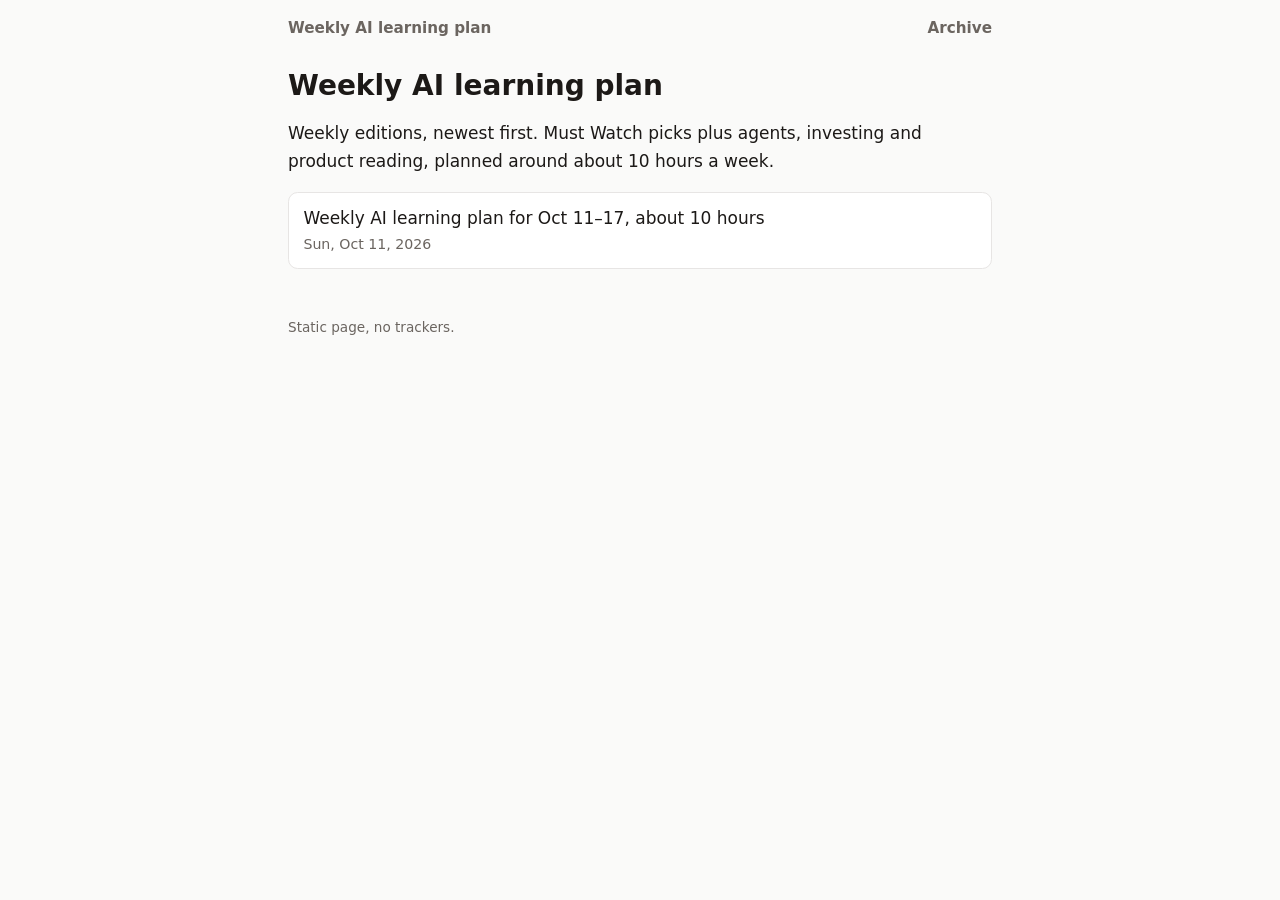
==== index.html @ 17ac38bb "Restore pre-redesign learning plan layout" ====
<!doctype html>
<html lang="en"><head><meta charset="utf-8">
<meta name="viewport" content="width=device-width,initial-scale=1">
<title>Weekly AI learning plan</title>
<meta name="robots" content="noindex">
<link rel="stylesheet" href="style.css">
</head><body>
<header class="site"><a href="index.html">Weekly AI learning plan</a><a href="index.html">Archive</a></header>
<main>
<h1>Weekly AI learning plan</h1>
<p>Weekly editions, newest first. Must Watch picks plus agents, investing and product reading, planned around about 10 hours a week.</p>
<ul class="idx">
<li><a href="editions/2026-10-11.html">Weekly AI learning plan for Oct 11–17, about 10 hours<small>Sun, Oct 11, 2026</small></a></li>
</ul>
<footer>Static page, no trackers.</footer>
</main></body></html>
---- style.css ----
:root{color-scheme:light dark;--bg:#fafaf9;--fg:#1c1917;--muted:#6b6560;--card:#fff;--line:#e7e5e4;--accent:#2563eb;--new:#15803d;--newbg:#dcfce7;--save:#a16207;--savebg:#fef3c7}
@media(prefers-color-scheme:dark){:root{--bg:#121110;--fg:#ecebe9;--muted:#a09a94;--card:#1b1a19;--line:#2c2a28;--accent:#7aa7ff;--new:#86efac;--newbg:#14391f;--save:#fde68a;--savebg:#3d2f08}}
*{box-sizing:border-box}
body{margin:0;background:var(--bg);color:var(--fg);font:17px/1.6 system-ui,-apple-system,"Segoe UI",Roboto,sans-serif}
main{max-width:46rem;margin:0 auto;padding:1.25rem 1rem 4rem}
header.site{max-width:46rem;margin:0 auto;padding:1rem 1rem 0;display:flex;justify-content:space-between;gap:1rem;font-size:.95rem}
header.site a{color:var(--muted);text-decoration:none;font-weight:600}
a{color:var(--accent)}
h1{font-size:1.75rem;line-height:1.25;margin:.5rem 0 1rem}
h2{font-size:1.25rem;margin:2.2rem 0 .6rem;padding-bottom:.3rem;border-bottom:1px solid var(--line)}
h3{font-size:1.05rem;margin:1.5rem 0 .4rem}
ul,ol{padding:0;margin:.5rem 0;list-style:none}
li{background:var(--card);border:1px solid var(--line);border-radius:.6rem;padding:.7rem .9rem;margin:.55rem 0}
ol{counter-reset:n}ol>li{counter-increment:n;padding-left:2.6rem;position:relative}
ol>li::before{content:counter(n);position:absolute;left:.8rem;top:.7rem;font-weight:700;color:var(--muted)}
.badge{display:inline-block;font-size:.72rem;font-weight:700;text-transform:uppercase;letter-spacing:.04em;border-radius:999px;padding:.05rem .55rem;vertical-align:.1em}
.badge.new{color:var(--new);background:var(--newbg)}.badge.saves{color:var(--save);background:var(--savebg)}
nav.pn{display:flex;justify-content:space-between;gap:1rem;margin:2.5rem 0 0;font-size:.95rem}
nav.pn a{flex:1;border:1px solid var(--line);background:var(--card);border-radius:.6rem;padding:.6rem .8rem;text-decoration:none}
nav.pn a.next{text-align:right}nav.pn span.ph{flex:1}
.idx li{padding:0}.idx li a{display:block;padding:.8rem .9rem;text-decoration:none;color:var(--fg)}
.idx small{display:block;color:var(--muted)}
footer{color:var(--muted);font-size:.85rem;margin-top:3rem}
.summary{display:block;color:var(--muted);font-size:.93em;line-height:1.5;margin-top:.45rem}
.resource-summary{cursor:pointer;list-style:none}
.resource-summary::-webkit-details-marker{display:none}
.resource-summary::after{content:"＋";float:right;color:var(--muted);font-weight:700}
.resource-details[open]>.resource-summary::after{content:"−"}
.resource-summary:focus-visible{outline:2px solid var(--accent);outline-offset:3px;border-radius:.25rem}
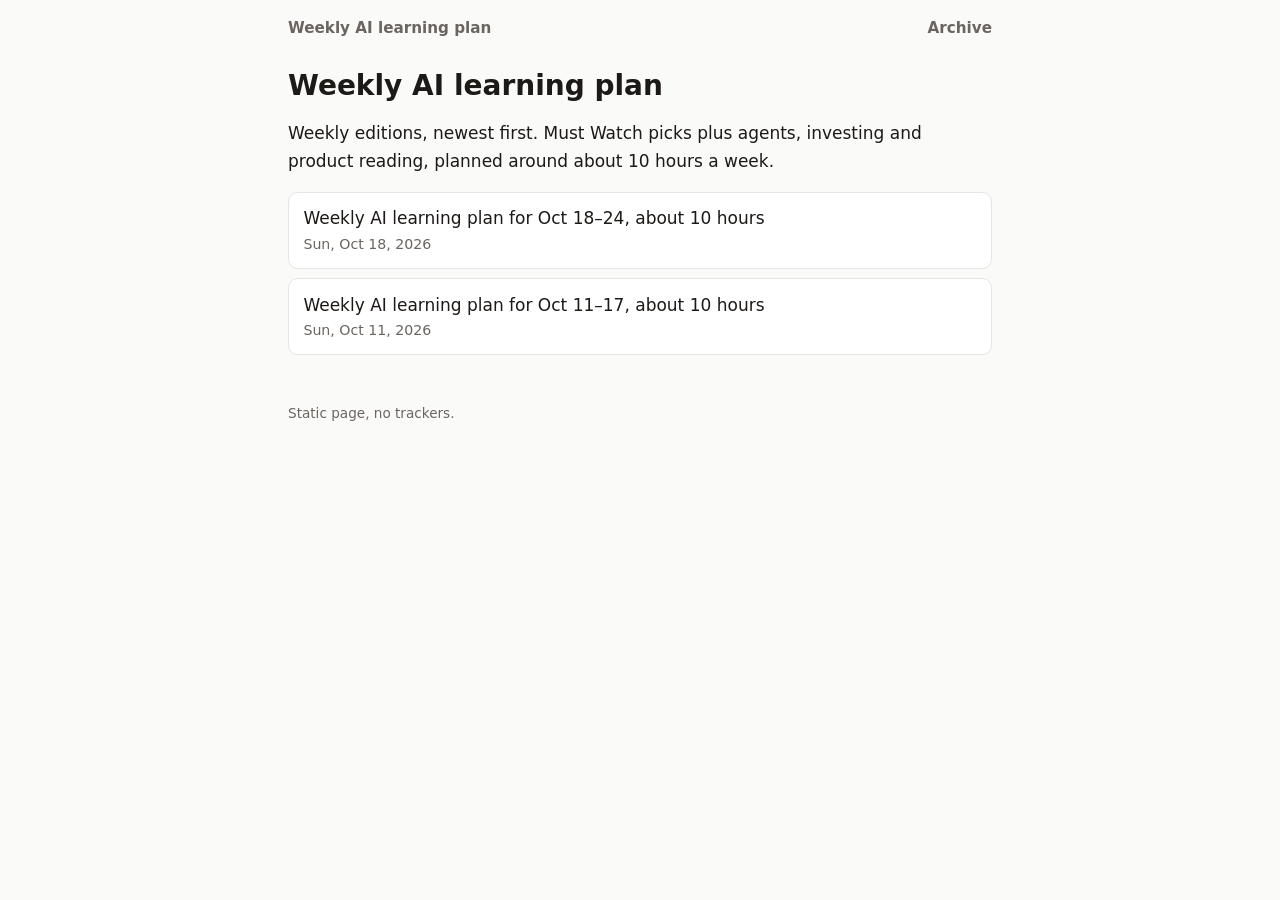
==== commit 0985bc24: "Add edition 2026-10-18" ====
--- a/index.html
+++ b/index.html
@@ -10,6 +10,7 @@
 <h1>Weekly AI learning plan</h1>
 <p>Weekly editions, newest first. Must Watch picks plus agents, investing and product reading, planned around about 10 hours a week.</p>
 <ul class="idx">
+<li><a href="editions/2026-10-18.html">Weekly AI learning plan for Oct 18–24, about 10 hours<small>Sun, Oct 18, 2026</small></a></li>
 <li><a href="editions/2026-10-11.html">Weekly AI learning plan for Oct 11–17, about 10 hours<small>Sun, Oct 11, 2026</small></a></li>
 </ul>
 <footer>Static page, no trackers.</footer>
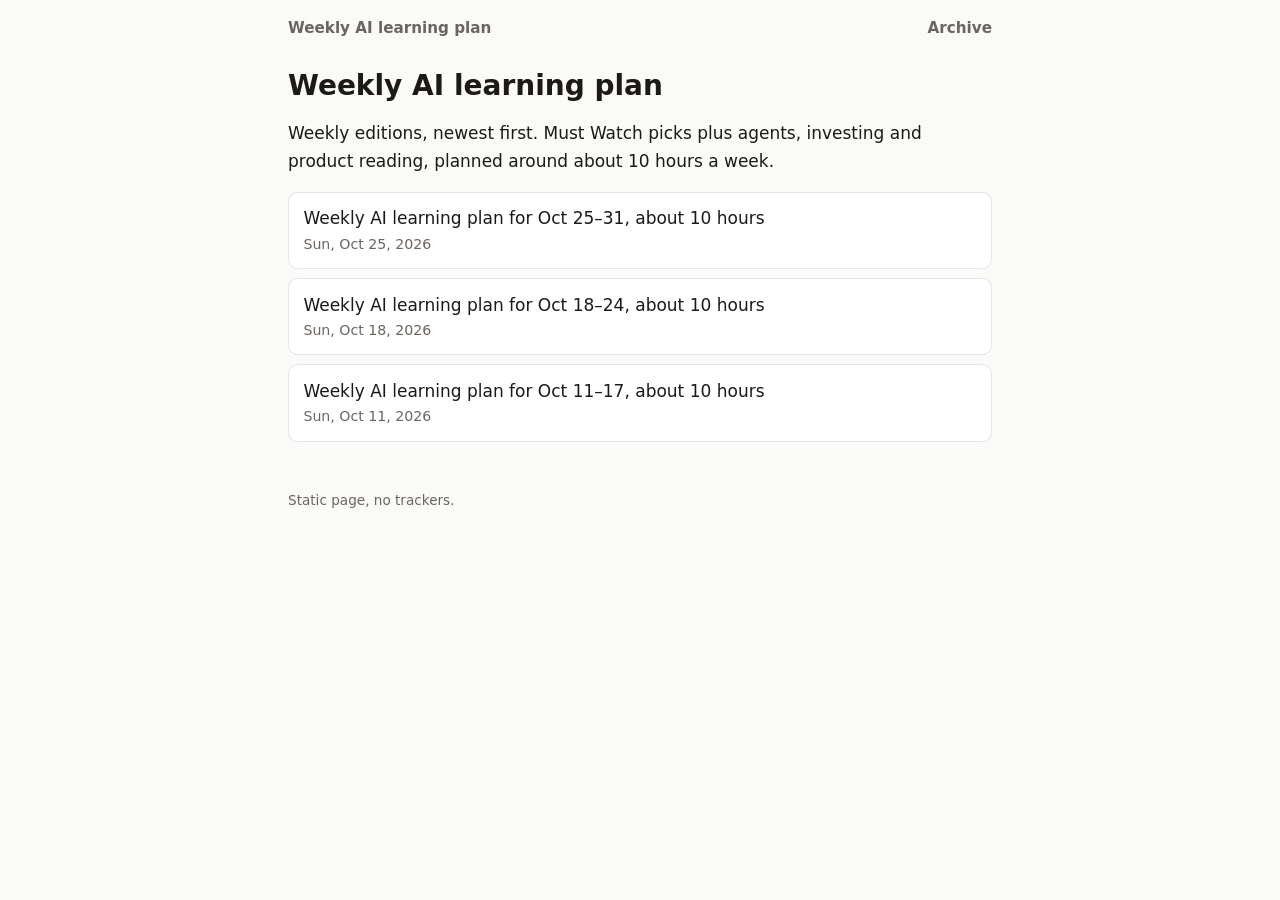
==== commit fbaa3165: "Add edition 2026-10-25" ====
--- a/index.html
+++ b/index.html
@@ -10,6 +10,7 @@
 <h1>Weekly AI learning plan</h1>
 <p>Weekly editions, newest first. Must Watch picks plus agents, investing and product reading, planned around about 10 hours a week.</p>
 <ul class="idx">
+<li><a href="editions/2026-10-25.html">Weekly AI learning plan for Oct 25–31, about 10 hours<small>Sun, Oct 25, 2026</small></a></li>
 <li><a href="editions/2026-10-18.html">Weekly AI learning plan for Oct 18–24, about 10 hours<small>Sun, Oct 18, 2026</small></a></li>
 <li><a href="editions/2026-10-11.html">Weekly AI learning plan for Oct 11–17, about 10 hours<small>Sun, Oct 11, 2026</small></a></li>
 </ul>
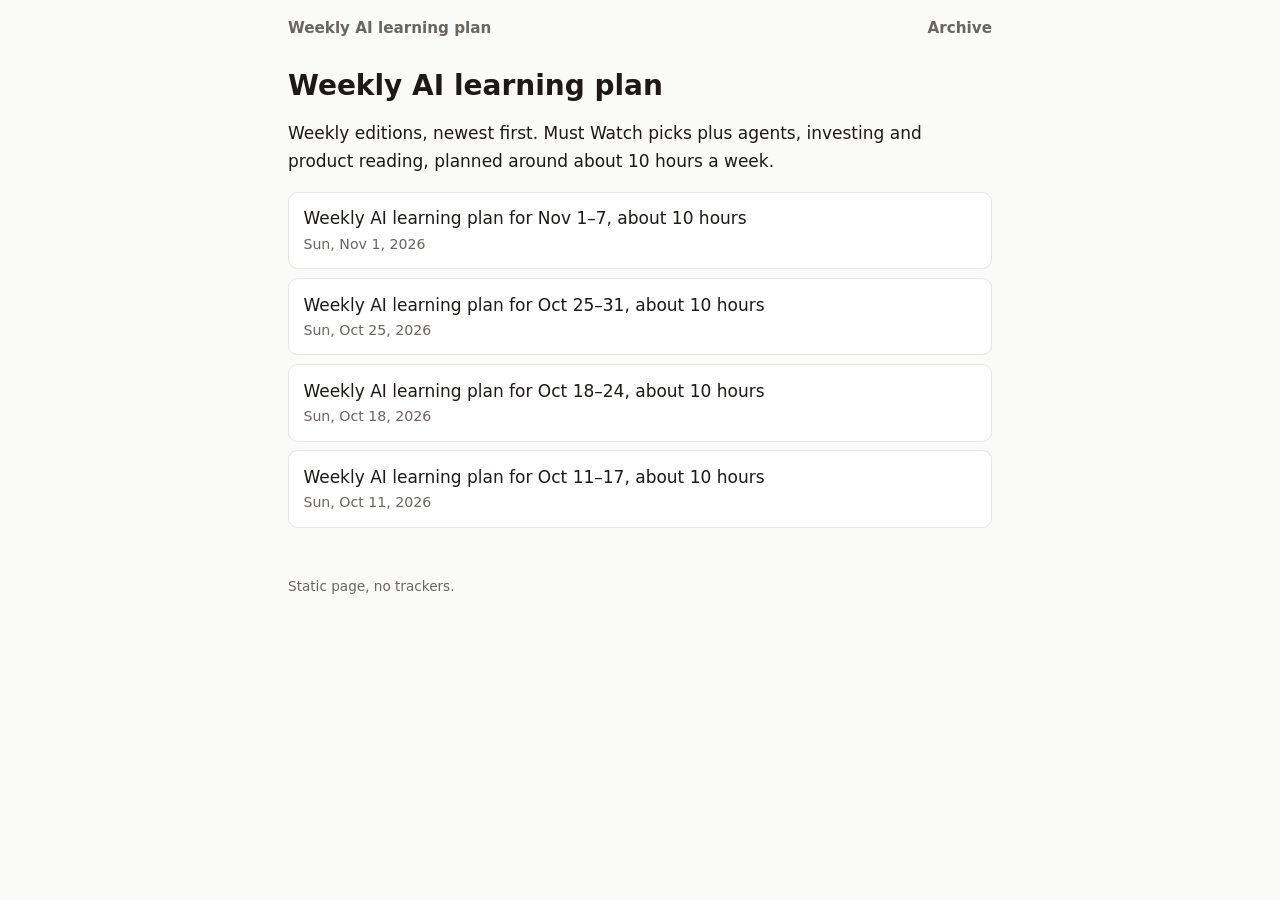
==== commit da92b8e0: "Add edition 2026-11-01" ====
--- a/index.html
+++ b/index.html
@@ -10,6 +10,7 @@
 <h1>Weekly AI learning plan</h1>
 <p>Weekly editions, newest first. Must Watch picks plus agents, investing and product reading, planned around about 10 hours a week.</p>
 <ul class="idx">
+<li><a href="editions/2026-11-01.html">Weekly AI learning plan for Nov 1–7, about 10 hours<small>Sun, Nov 1, 2026</small></a></li>
 <li><a href="editions/2026-10-25.html">Weekly AI learning plan for Oct 25–31, about 10 hours<small>Sun, Oct 25, 2026</small></a></li>
 <li><a href="editions/2026-10-18.html">Weekly AI learning plan for Oct 18–24, about 10 hours<small>Sun, Oct 18, 2026</small></a></li>
 <li><a href="editions/2026-10-11.html">Weekly AI learning plan for Oct 11–17, about 10 hours<small>Sun, Oct 11, 2026</small></a></li>
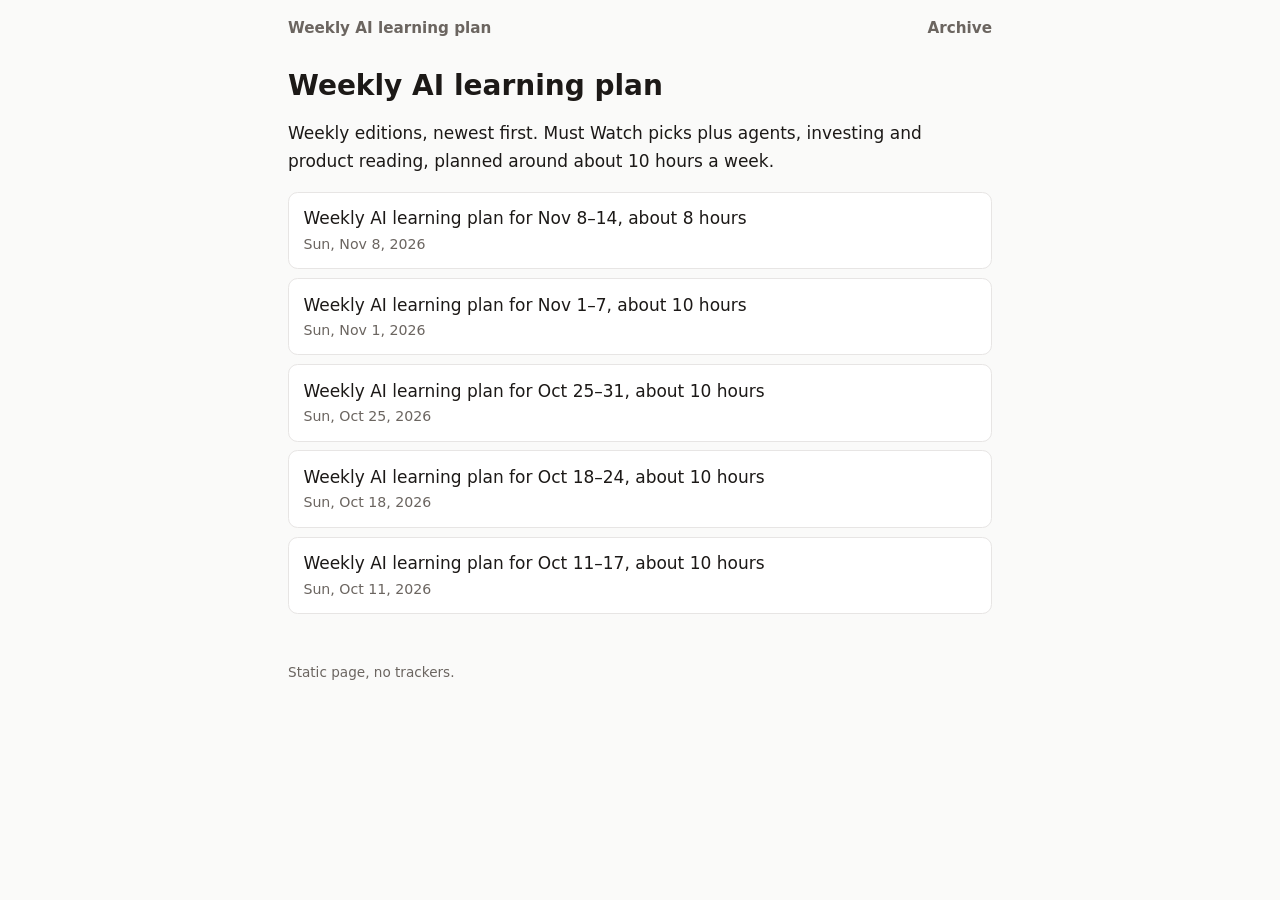
==== commit faba471e: "Add edition 2026-11-08" ====
--- a/index.html
+++ b/index.html
@@ -10,6 +10,7 @@
 <h1>Weekly AI learning plan</h1>
 <p>Weekly editions, newest first. Must Watch picks plus agents, investing and product reading, planned around about 10 hours a week.</p>
 <ul class="idx">
+<li><a href="editions/2026-11-08.html">Weekly AI learning plan for Nov 8–14, about 8 hours<small>Sun, Nov 8, 2026</small></a></li>
 <li><a href="editions/2026-11-01.html">Weekly AI learning plan for Nov 1–7, about 10 hours<small>Sun, Nov 1, 2026</small></a></li>
 <li><a href="editions/2026-10-25.html">Weekly AI learning plan for Oct 25–31, about 10 hours<small>Sun, Oct 25, 2026</small></a></li>
 <li><a href="editions/2026-10-18.html">Weekly AI learning plan for Oct 18–24, about 10 hours<small>Sun, Oct 18, 2026</small></a></li>
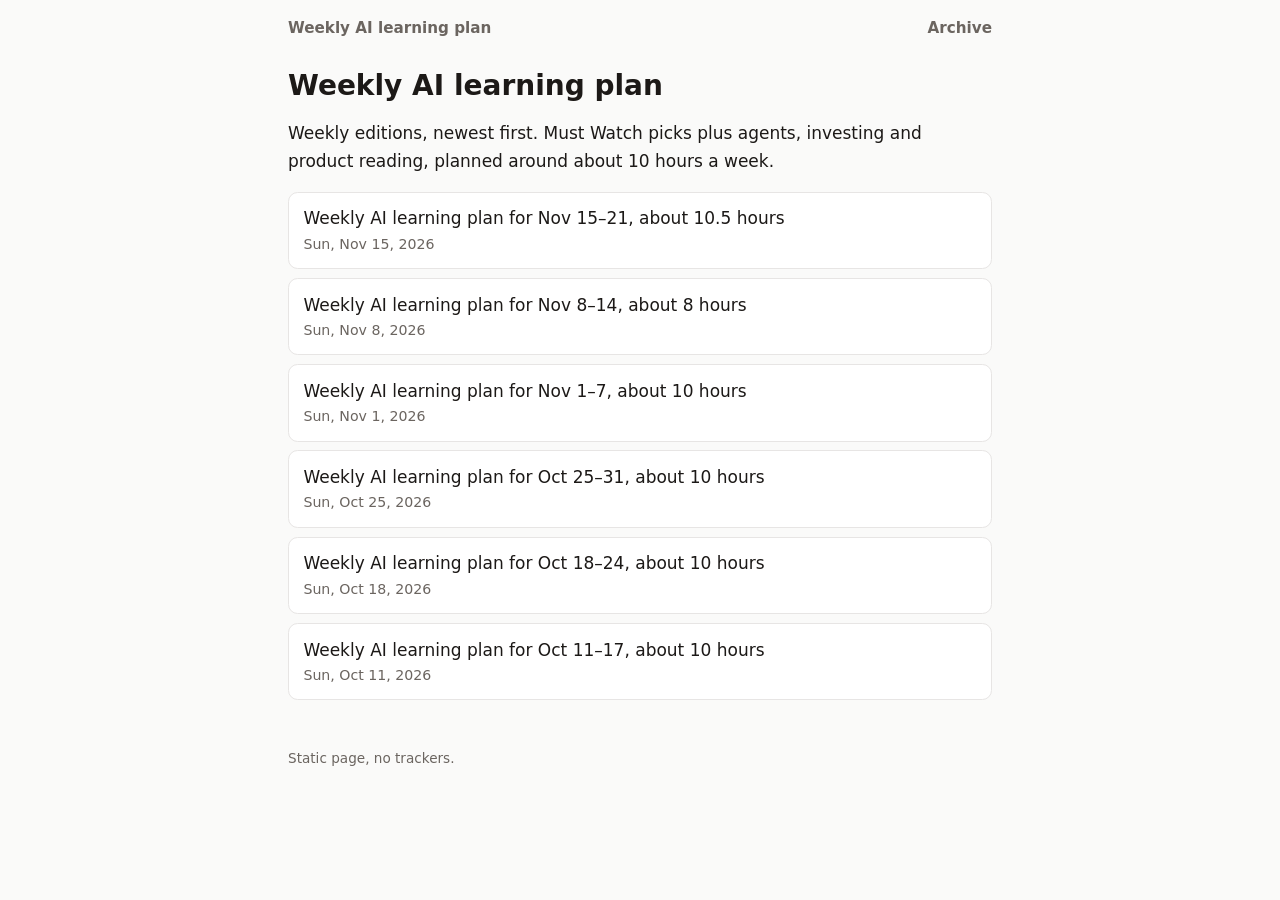
==== commit c8bcaa36: "Add edition 2026-11-15" ====
--- a/index.html
+++ b/index.html
@@ -10,6 +10,7 @@
 <h1>Weekly AI learning plan</h1>
 <p>Weekly editions, newest first. Must Watch picks plus agents, investing and product reading, planned around about 10 hours a week.</p>
 <ul class="idx">
+<li><a href="editions/2026-11-15.html">Weekly AI learning plan for Nov 15–21, about 10.5 hours<small>Sun, Nov 15, 2026</small></a></li>
 <li><a href="editions/2026-11-08.html">Weekly AI learning plan for Nov 8–14, about 8 hours<small>Sun, Nov 8, 2026</small></a></li>
 <li><a href="editions/2026-11-01.html">Weekly AI learning plan for Nov 1–7, about 10 hours<small>Sun, Nov 1, 2026</small></a></li>
 <li><a href="editions/2026-10-25.html">Weekly AI learning plan for Oct 25–31, about 10 hours<small>Sun, Oct 25, 2026</small></a></li>
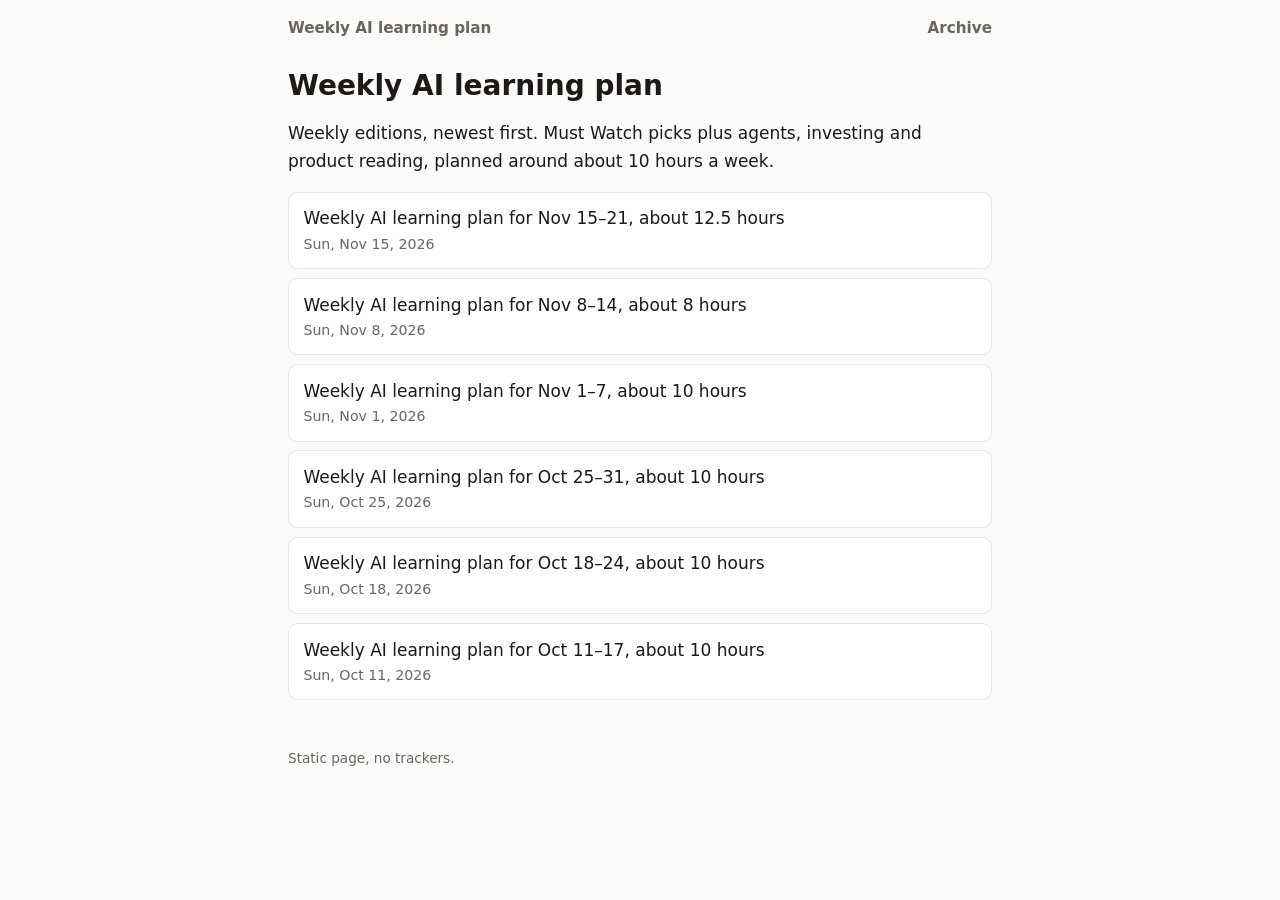
==== commit e299106f: "Update edition 2026-11-15: add design and B2B marketing section" ====
--- a/index.html
+++ b/index.html
@@ -10,7 +10,7 @@
 <h1>Weekly AI learning plan</h1>
 <p>Weekly editions, newest first. Must Watch picks plus agents, investing and product reading, planned around about 10 hours a week.</p>
 <ul class="idx">
-<li><a href="editions/2026-11-15.html">Weekly AI learning plan for Nov 15–21, about 10.5 hours<small>Sun, Nov 15, 2026</small></a></li>
+<li><a href="editions/2026-11-15.html">Weekly AI learning plan for Nov 15–21, about 12.5 hours<small>Sun, Nov 15, 2026</small></a></li>
 <li><a href="editions/2026-11-08.html">Weekly AI learning plan for Nov 8–14, about 8 hours<small>Sun, Nov 8, 2026</small></a></li>
 <li><a href="editions/2026-11-01.html">Weekly AI learning plan for Nov 1–7, about 10 hours<small>Sun, Nov 1, 2026</small></a></li>
 <li><a href="editions/2026-10-25.html">Weekly AI learning plan for Oct 25–31, about 10 hours<small>Sun, Oct 25, 2026</small></a></li>
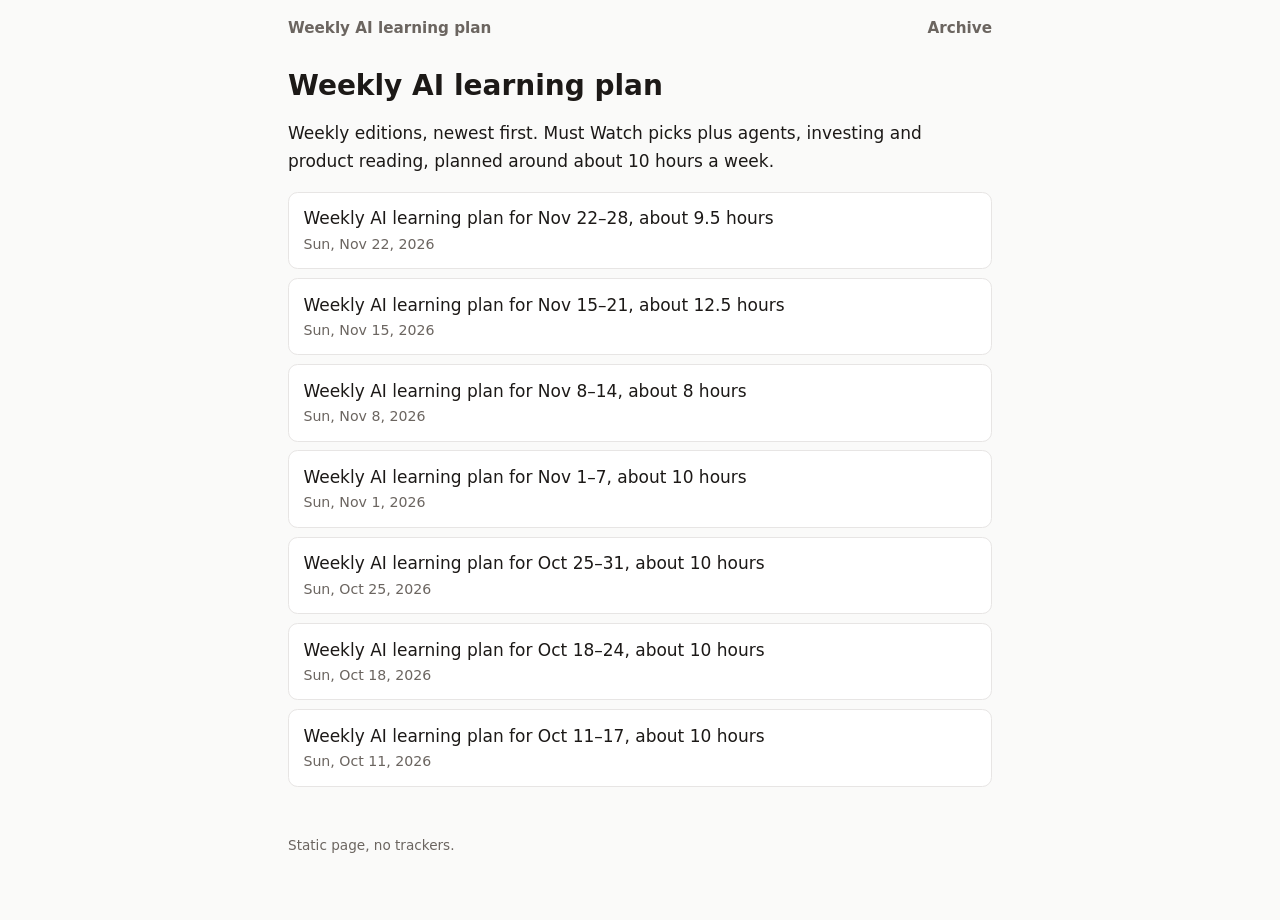
==== commit 10f820d2: "Add edition 2026-11-22" ====
--- a/index.html
+++ b/index.html
@@ -10,6 +10,7 @@
 <h1>Weekly AI learning plan</h1>
 <p>Weekly editions, newest first. Must Watch picks plus agents, investing and product reading, planned around about 10 hours a week.</p>
 <ul class="idx">
+<li><a href="editions/2026-11-22.html">Weekly AI learning plan for Nov 22–28, about 9.5 hours<small>Sun, Nov 22, 2026</small></a></li>
 <li><a href="editions/2026-11-15.html">Weekly AI learning plan for Nov 15–21, about 12.5 hours<small>Sun, Nov 15, 2026</small></a></li>
 <li><a href="editions/2026-11-08.html">Weekly AI learning plan for Nov 8–14, about 8 hours<small>Sun, Nov 8, 2026</small></a></li>
 <li><a href="editions/2026-11-01.html">Weekly AI learning plan for Nov 1–7, about 10 hours<small>Sun, Nov 1, 2026</small></a></li>
